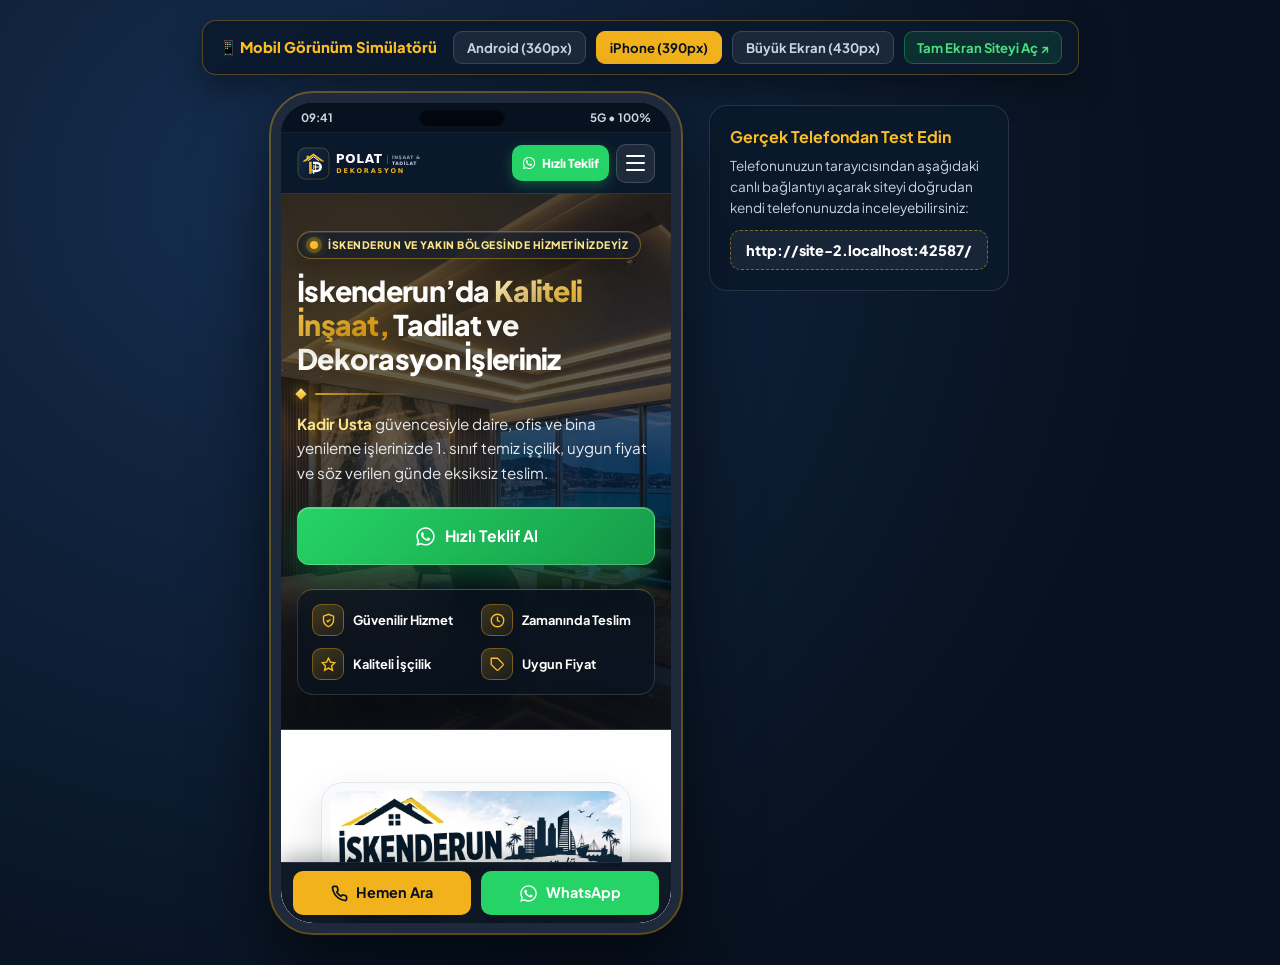
==== mobil.html @ 50dc1e3f "Initial release: Polat Dekorasyon luxury SEO website" ====
<!DOCTYPE html>
<html lang="tr">
<head>
  <meta charset="UTF-8" />
  <meta name="viewport" content="width=device-width, initial-scale=1.0" />
  <meta name="robots" content="noindex, nofollow" />
  <title>Polat Dekorasyon — Mobil Görünüm Önizleme</title>
  <link rel="icon" type="image/svg+xml" href="assets/favicon.svg" />
  <link rel="preconnect" href="https://fonts.googleapis.com" />
  <link rel="preconnect" href="https://fonts.gstatic.com" crossorigin />
  <link href="https://fonts.googleapis.com/css2?family=Plus+Jakarta+Sans:wght@500;600;700;800&display=swap" rel="stylesheet" />
  <style>
    * { box-sizing: border-box; margin: 0; padding: 0; }
    body {
      font-family: 'Plus Jakarta Sans', system-ui, sans-serif;
      background: radial-gradient(circle at 20% 20%, #152d4e 0%, #07111f 70%);
      color: #f8fafc;
      min-height: 100vh;
      display: flex;
      flex-direction: column;
      align-items: center;
      padding: 20px 16px 32px;
    }
    .preview-toolbar {
      display: flex;
      flex-wrap: wrap;
      align-items: center;
      justify-content: center;
      gap: 10px;
      margin-bottom: 18px;
      background: rgba(11, 25, 44, 0.88);
      border: 1px solid rgba(242, 178, 27, 0.3);
      padding: 10px 16px;
      border-radius: 14px;
      box-shadow: 0 12px 32px rgba(0, 0, 0, 0.35);
    }
    .toolbar-title {
      font-weight: 800;
      font-size: 0.92rem;
      color: #fbbf24;
      margin-right: 6px;
    }
    .size-btn {
      font-family: inherit;
      font-size: 0.82rem;
      font-weight: 700;
      color: #cbd5e1;
      background: rgba(255, 255, 255, 0.07);
      border: 1px solid rgba(255, 255, 255, 0.14);
      padding: 7px 13px;
      border-radius: 9px;
      cursor: pointer;
      transition: all 0.2s ease;
    }
    .size-btn:hover,
    .size-btn.active {
      background: #f2b21b;
      color: #07111f;
      border-color: #f2b21b;
    }
    .desktop-link {
      font-size: 0.82rem;
      font-weight: 700;
      color: #4ade80;
      text-decoration: none;
      padding: 7px 12px;
      border-radius: 9px;
      background: rgba(37, 211, 102, 0.12);
      border: 1px solid rgba(37, 211, 102, 0.35);
    }
    .desktop-link:hover {
      background: rgba(37, 211, 102, 0.22);
    }
    .preview-stage {
      display: flex;
      align-items: flex-start;
      justify-content: center;
      gap: 28px;
      flex-wrap: wrap;
      width: 100%;
    }
    .phone-shell {
      position: relative;
      box-sizing: content-box;
      display: flex;
      flex-direction: column;
      background: #050b14;
      border: 10px solid #1e293b;
      outline: 2px solid rgba(242, 178, 27, 0.38);
      border-radius: 42px;
      box-shadow: 0 30px 75px rgba(0, 0, 0, 0.65);
      overflow: hidden;
      transition: width 0.28s ease, height 0.28s ease;
      width: 390px;
      height: 820px;
    }
    .phone-statusbar {
      height: 30px;
      flex-shrink: 0;
      background: #07111f;
      border-bottom: 1px solid rgba(255, 255, 255, 0.06);
      display: flex;
      align-items: center;
      justify-content: space-between;
      padding: 0 20px;
      font-size: 0.72rem;
      font-weight: 700;
      color: #cbd5e1;
      user-select: none;
    }
    .phone-notch {
      width: 86px;
      height: 17px;
      background: #02060d;
      border-radius: 999px;
      box-shadow: inset 0 1px 3px rgba(255, 255, 255, 0.06);
    }
    .phone-shell iframe {
      flex: 1;
      width: 100%;
      height: 100%;
      border: none;
      background: #0b192c;
    }
    .wifi-card {
      max-width: 300px;
      background: rgba(11, 25, 44, 0.9);
      border: 1px solid rgba(255, 255, 255, 0.12);
      border-radius: 18px;
      padding: 20px;
      margin-top: 12px;
    }
    .wifi-card h2 {
      font-size: 1rem;
      color: #fbbf24;
      margin-bottom: 8px;
    }
    .wifi-card p {
      font-size: 0.85rem;
      color: #cbd5e1;
      line-height: 1.55;
      margin-bottom: 12px;
    }
    .wifi-url {
      display: block;
      background: rgba(255, 255, 255, 0.06);
      border: 1px dashed rgba(242, 178, 27, 0.5);
      color: #ffffff;
      font-weight: 800;
      font-size: 0.9rem;
      padding: 10px 12px;
      border-radius: 10px;
      text-align: center;
      text-decoration: none;
      word-break: break-all;
    }
  </style>
</head>
<body>
  <div class="preview-toolbar">
    <span class="toolbar-title">📱 Mobil Görünüm Simülatörü</span>
    <button type="button" class="size-btn" data-w="360" data-h="780">Android (360px)</button>
    <button type="button" class="size-btn active" data-w="390" data-h="820">iPhone (390px)</button>
    <button type="button" class="size-btn" data-w="430" data-h="860">Büyük Ekran (430px)</button>
    <a href="index.html" class="desktop-link">Tam Ekran Siteyi Aç ↗</a>
  </div>

  <div class="preview-stage">
    <div class="phone-shell" id="phoneShell">
      <div class="phone-statusbar" aria-hidden="true">
        <span>09:41</span>
        <div class="phone-notch"></div>
        <span>5G • 100%</span>
      </div>
      <iframe src="index.html?v=10" title="Polat Dekorasyon Mobil Önizleme"></iframe>
    </div>

    <aside class="wifi-card">
      <h2>Gerçek Telefondan Test Edin</h2>
      <p id="wifiDesc">Bilgisayarınız ile aynı Wi-Fi ağına bağlı telefonunuzun tarayıcısından aşağıdaki adrese girerek siteyi doğrudan kendi telefonunuzda açabilirsiniz:</p>
      <a href="http://192.168.1.106:8080/" class="wifi-url" id="lanLink">http://192.168.1.106:8080/</a>
    </aside>
  </div>

  <script>
    const shell = document.getElementById('phoneShell');
    document.querySelectorAll('.size-btn').forEach((btn) => {
      btn.addEventListener('click', () => {
        document.querySelectorAll('.size-btn').forEach((b) => b.classList.remove('active'));
        btn.classList.add('active');
        shell.style.width = btn.dataset.w + 'px';
        shell.style.height = btn.dataset.h + 'px';
      });
    });

    if (location.hostname && location.hostname !== 'localhost' && location.hostname !== '127.0.0.1') {
      const liveUrl = new URL('./', location.href).href;
      const lanLink = document.getElementById('lanLink');
      const wifiDesc = document.getElementById('wifiDesc');
      if (lanLink) {
        lanLink.href = liveUrl;
        lanLink.textContent = liveUrl;
      }
      if (wifiDesc) {
        wifiDesc.textContent = 'Telefonunuzun tarayıcısından aşağıdaki canlı bağlantıyı açarak siteyi doğrudan kendi telefonunuzda inceleyebilirsiniz:';
      }
    }
  </script>
</body>
</html>
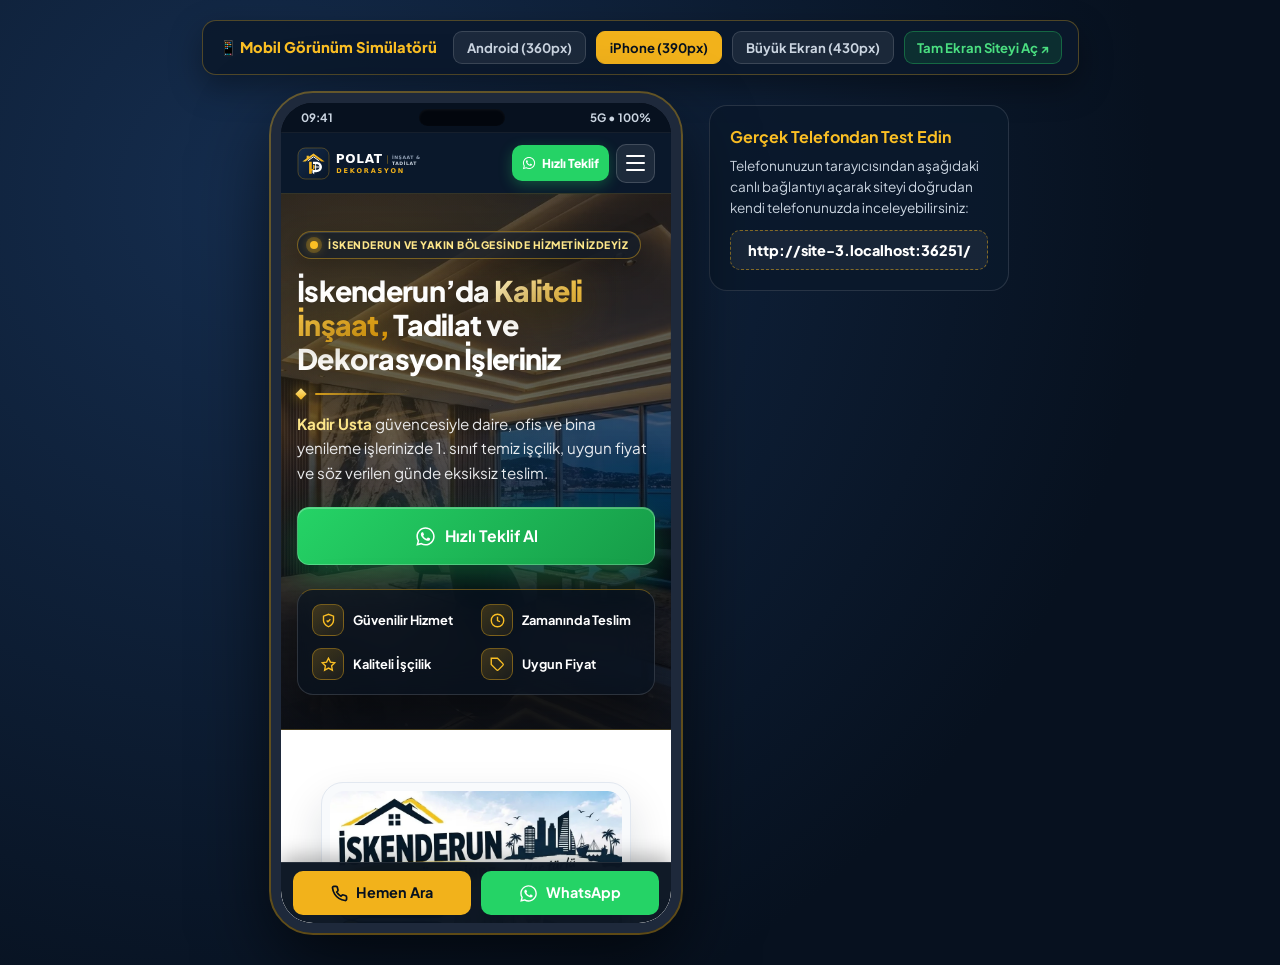
==== commit 3a4850ad: "SEO & Core Web Vitals upgrade: WebP next-gen images, 4 İskenderun local service pages, map & live Sc" ====
--- a/mobil.html
+++ b/mobil.html
@@ -172,7 +172,7 @@
         <div class="phone-notch"></div>
         <span>5G • 100%</span>
       </div>
-      <iframe src="index.html?v=10" title="Polat Dekorasyon Mobil Önizleme"></iframe>
+      <iframe src="index.html?v=11" title="Polat Dekorasyon Mobil Önizleme"></iframe>
     </div>
 
     <aside class="wifi-card">
